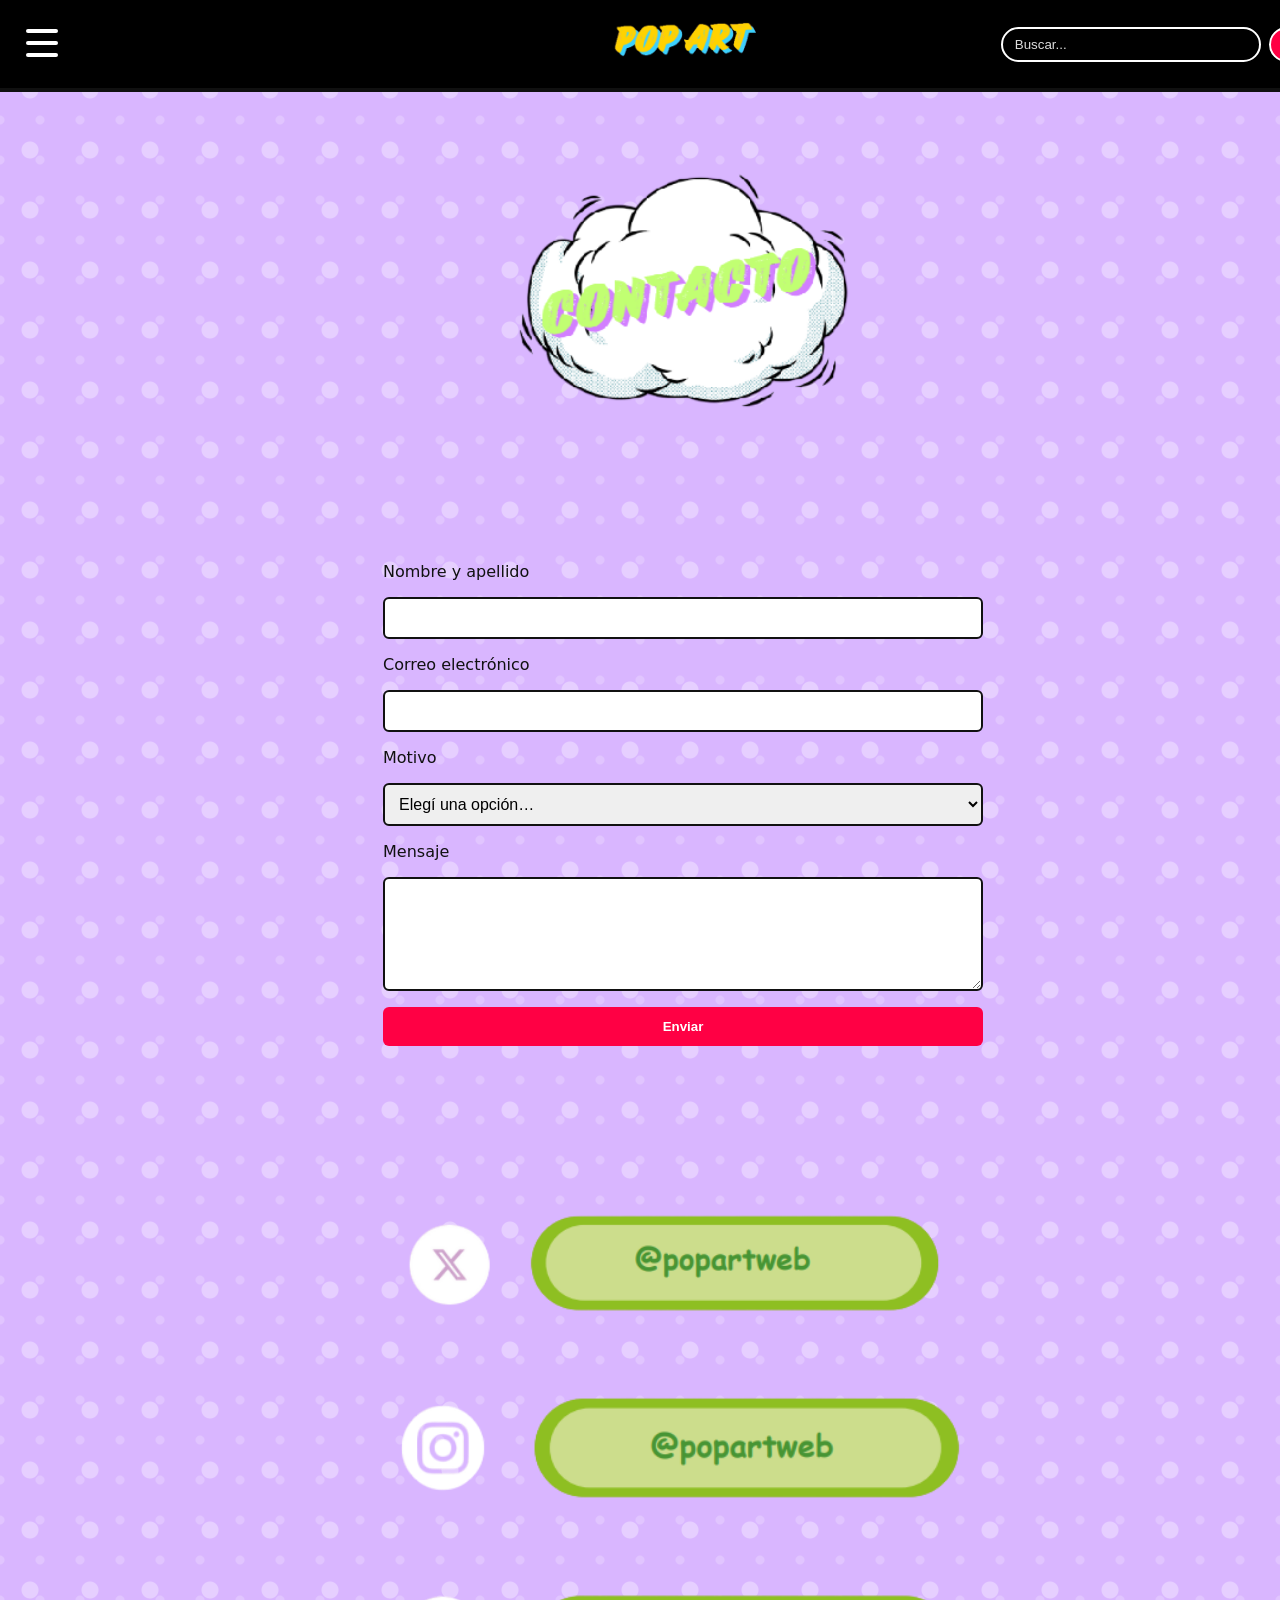
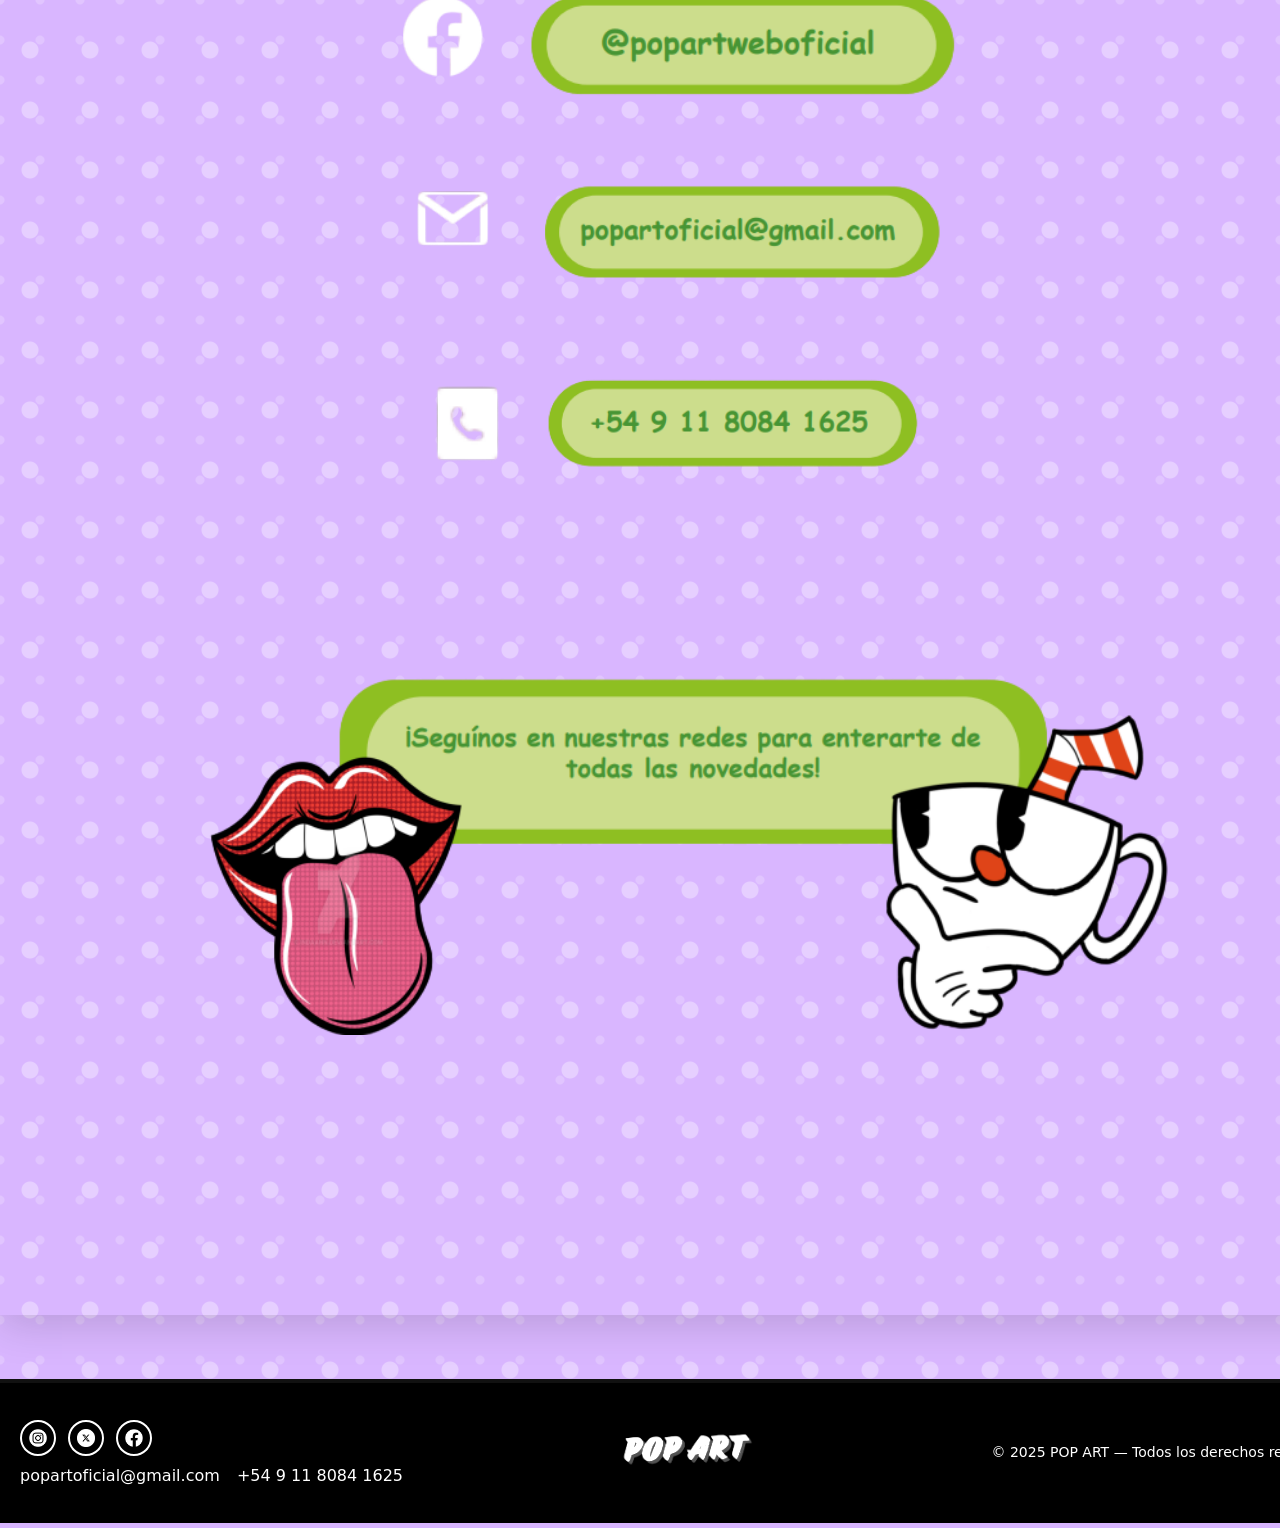
==== popart/pages/contacto.html @ bed6a0d6 "Add files via upload" ====
<!doctype html>
<html lang="es">
<head>
<meta charset="utf-8">
<meta name="viewport" content="width=device-width, initial-scale=1">
<title>POP ART — Contacto</title>
<link rel="stylesheet" href="../css/style.css">
</head>

<body class="page-contacto">

<header class="site-header">
  <div class="header-inner header-grid">
    <button class="hamburger">
      <span></span><span></span><span></span>
    </button>

    <a class="logo" href="../index.html">
      <img src="../img/logo.png" alt="POP ART">
    </a>

    <form class="search">
      <input type="search" placeholder="Buscar...">
      <button>Buscar</button>
    </form>
  </div>
</header>

<div class="stage">
<main>

<section class="contact-cloud">
  <img src="../img/nube5.png" alt="Contacto">
</section>


<form class="contact-form" action="../enviar.php" method="post">

  <label>Nombre y apellido</label>
  <input name="nombre" type="text" required>

  <label>Correo electrónico</label>
  <input name="email" type="email" required>

  <label>Motivo</label>
  <select name="asunto" required>
    <option value="">Elegí una opción…</option>
    <option value="consulta">Consulta general</option>
    <option value="feedback">Sugerencia / feedback</option>
    <option value="tecnico">Reporte técnico</option>
  </select>

  <label>Mensaje</label>
  <textarea name="mensaje" rows="5" required></textarea>

  <button type="submit">Enviar</button>

</form>

<section class="contact-cards">
  <img class="contact-card" src="../img/red1.png">
  <img class="contact-card" src="../img/red2.png">
  <img class="contact-card" src="../img/red3.png">
  <img class="contact-card" src="../img/red4.png">
  <img class="contact-card" src="../img/red5.png">
</section>

<section class="contact-textblock">
  <img src="../img/texto3.png">
</section>

<div class="contact-bottomspacer"></div>

</main>
</div>

<footer class="site-footer">
  <div class="footer-inner">
    <div class="footer-left">
      <ul class="socials">
        <li><a class="btn-social" href="#"><img src="../img/insta.jpg"></a></li>
        <li><a class="btn-social" href="#"><img src="../img/twitter.jpg"></a></li>
        <li><a class="btn-social" href="#"><img src="../img/facebook.jpg"></a></li>
      </ul>
      <div class="contactos">
        <a href="mailto:popartoficial@gmail.com">popartoficial@gmail.com</a>
        <a href="tel:+5491180841625">+54 9 11 8084 1625</a>
      </div>
    </div>

    <div class="footer-center">
      <img class="footer-logo" src="../img/logo-b.png">
    </div>

    <div class="footer-right">
      <p>© 2025 POP ART — Todos los derechos reservados</p>
    </div>
  </div>
</footer>

</body>
</html>
---- popart/css/style.css ----
/* RESET + BASE */
* { box-sizing: border-box; }
html, body { height: 100%; }
body {
  margin: 0;
  font-family: system-ui, -apple-system, Segoe UI, Roboto, Ubuntu, Cantarell, 'Helvetica Neue', Arial, sans-serif;
  color: #111;
  
  background-color: #52ace4;
  background-image:
    radial-gradient(rgba(255,255,255,0.35) 8px, transparent 9px),
    radial-gradient(rgba(255,255,255,0.20) 4px, transparent 5px);
  background-size: 60px 60px, 40px 40px;
  background-position: 0 0, 20px 20px;
}

/* LAYOUT BASE */



.stage {
  width: 1366px;
  min-height: 100vh;
  margin: 0 auto;
  display: flex;
  flex-direction: column;
  box-shadow: 0 10px 40px rgba(0,0,0,0.15);
  background: transparent;
}

/* HEADER */



.site-header {
  background: #000;
  color: #fff;
  border-bottom: 4px solid #111;
  width: 100%;
}
.header-inner {
  width: 1366px;
  margin: 0 auto;
  display: grid;
  grid-template-columns: 1fr auto 1fr; 
  align-items: center;
  height: 88px;
  padding: 0 20px;
}

.hamburger {
  justify-self: start;
  width: 44px; height: 32px;
  display: grid;
  gap: 6px;
  background: transparent;
  border: 0;
  cursor: pointer;
}
.hamburger span {
  display: block;
  height: 4px;
  background: #fff;
  border-radius: 2px;
}

.logo {
  justify-self: center;
  color: #fff;
  text-decoration: none;
  font-weight: 900;
  letter-spacing: 2px;
  font-size: 24px;
}
.logo img { display: block; height: 62px; width: auto; }

.search {
  justify-self: end;
  display: flex;
  gap: 8px;
}
.search input[type="search"] {
  width: 260px;
  padding: 8px 12px;
  border-radius: 999px;
  border: 2px solid #fff;
  background: #000;
  color: #fff;
}
.search input::placeholder { color: #ddd; }
.search button {
  padding: 8px 14px;
  border-radius: 999px;
  border: 2px solid #fff;
  background: #ff0044;
  color: #fff;
  font-weight: 700;
  cursor: pointer;
}
.search button:hover { filter: brightness(1.1); }

/* HOME */



.banner {
  width: 1200px;
  height: 520px; 
  margin: 120px auto 16px; 
  border: 16px solid #ffd400; 
  background: #eee;
  box-shadow: 0 8px 24px rgba(0,0,0,0.2);
}
.banner__image {
  width: 100%;
  height: 100%;
  background-image: url('../img/banner.png'); 
  background-size: cover;
  background-position: center;
  image-rendering: auto;
}

.home-intro {
  max-width: 950px;
  margin: 40px auto;
  text-align: left;

  font-family: Verdana, sans-serif;
  font-size: 18px;
  line-height: 1.6;
  font-weight: bold;

  background: #80ddf5;
  padding: 20px;
  border: 3px solid #000000;
}



.home-grid {
  width: 1200px;
  margin: 0 auto 160px; 
  display: grid;
  gap: 80px;
  padding-top: 165px;
  grid-template-columns: repeat(6, 1fr);
}
.home-grid .card {
  position: relative;
  display: block;
  height: 180px;
  border: 5px solid #111; 
  background-color: #fff;  
  background-repeat: no-repeat;
  background-position: center;
  background-size: cover;
  cursor: pointer;
  transition: transform .15s ease, box-shadow .15s ease;
}
.home-grid .card:hover { transform: translateY(-4px); box-shadow: 0 10px 20px rgba(0,0,0,.1); }

.home-grid .card { grid-column: span 2; } 
.home-grid .card:nth-child(1) { grid-column: 1 / span 2; } 
.home-grid .card:nth-child(2) { grid-column: 3 / span 2; } 
.home-grid .card:nth-child(3) { grid-column: 5 / span 2; } 
.home-grid .card:nth-child(4) { grid-column: 2 / span 2; } 
.home-grid .card:nth-child(5) { grid-column: 4 / span 2; } 

.card--historia  { background-image: url('../img/historia.png'); }
.card--artistas  { background-image: url('../img/artistas.png'); }
.card--galeria   { background-image: url('../img/galeria.png'); }
.card--sobre     { background-image: url('../img/nosotros.png'); }
.card--contacto  { background-image: url('../img/contacto.png'); }

/* FOOTER */



.site-footer {
  width: 100%;
  background: #000;
  color: #fff;
  border-top: 4px solid #111;
  margin-top: 64px; 
}
.footer-inner {
  width: 1366px;
  margin: 0 auto;
  display: grid;
  grid-template-columns: 1fr auto 1fr; 
  align-items: center;
  gap: 24px;
  min-height: 140px; 
  padding: 24px 20px;
}

.socials { list-style: none; display: flex; gap: 12px; padding: 0; margin: 0 0 10px 0; }
.btn-social { width: 36px; height: 36px; display: grid; place-items: center; border: 2px solid #fff; border-radius: 999px; background: #000; }
.btn-social img { display: block; width: 18px; height: 18px; filter: none; } 

.contactos a { display: inline-block; margin-right: 12px; color: #fff; text-decoration: none; border-bottom: 2px solid transparent; }
.contactos a:hover { border-bottom-color: #ffd400; }

.footer-center { display: grid; place-items: center; }
.footer-logo { height: 60px; width: auto; filter: grayscale(1) contrast(1.2) brightness(1.1); }

.footer-right { justify-self: end; text-align: right; font-size: 14px; line-height: 1.4; }
.footer-right a { color: #fff; text-decoration: none; border-bottom: 2px solid transparent; }
.footer-right a:hover { border-bottom-color: #ffd400; }

/* HISTORIA */





body.page-history {
  background-color: #fa5656; 
  background-image:
    radial-gradient(rgba(255,255,255,0.35) 8px, transparent 9px),
    radial-gradient(rgba(255,255,255,0.20) 4px, transparent 5px);
  background-size: 60px 60px, 40px 40px;
  background-position: 0 0, 20px 20px;
}


.history-cloud {
  width: 360px;
  margin: 48px auto 24px;
}
.history-cloud img { display: block; width: 100%; height: auto; }


.history-info {
  width: 1200px;
  margin: 0 auto;
  display: grid;
  grid-template-columns: repeat(12, 1fr);
  gap: 40px 28px; 
}


.info-item {
  background:  #f8e88e;
  border: 8px solid #a18a04;
  padding: 22px 26px;
}
.info-item p {
  margin: 0;
  font-weight: 800;
  line-height: 1.45;
  color: #966915;
  font-size: 18px;
}


.history-info .info-item:nth-child(1) {
  grid-column: 1 / span 7;  
  grid-row: 1 !important;
}

.history-info .info-item:nth-child(2) {
  grid-column: 9 / span 4;  
  grid-row: 1 !important;
}
.history-info .info-item:nth-child(3) {
  grid-column: 1 / span 6;  
  grid-row: 2 !important;
}
.history-info .info-item:nth-child(4) {
  grid-column: 8 / span 5;  
  grid-row: 3 !important;
}


.history-kapow {
  width: 350px;
  margin: 40px auto 90px;
  display: grid;
  place-items: center;
}
.history-kapow img { display: block; width: 100%; height: auto; }


.hidden { display: none !important; }
.center { text-align: center; }





.history-info { gap: 48px 28px; grid-auto-flow: row; }

.history-info .info-item:nth-child(1) { 
  grid-column: 1 / span 7; 
  grid-row: 1 !important; 
}
.history-info .info-item:nth-child(2) { 
  grid-column: 9 / span 4;  
  grid-row: 2 !important; 
}
.history-info .info-item:nth-child(3) { 
  grid-column: 1 / span 6;  
  grid-row: 3 !important; 
}
.history-info .info-item:nth-child(4) { 
  grid-column: 9 / span 4;  
  grid-row: 4 !important; 
}




.history-info .info-item:nth-child(2),
.history-info .info-item:nth-child(4) {
  grid-column: 8 / span 5 !important; 
}


.history-info .info-item p {
  max-width: 38ch;   
}


.history-info .info-item { padding-top: 18px; padding-bottom: 18px; }




.history-info { gap: 48px 28px; grid-auto-flow: row; }


.history-info .info-item:nth-child(1) { grid-column: 2 / span 5 !important; grid-row: 1 !important; }
.history-info .info-item:nth-child(2) { grid-column: 7 / span 5 !important; grid-row: 2 !important; }
.history-info .info-item:nth-child(3) { grid-column: 2 / span 5 !important; grid-row: 3 !important; }
.history-info .info-item:nth-child(4) { grid-column: 7 / span 5 !important; grid-row: 4 !important; }


.history-info .info-item p { max-width: none !important; }

/* ARTISTAS */





body.page-artistas {
  background-color: #7ef58e !important; 
  background-image:
    radial-gradient(rgba(255,255,255,0.35) 8px, transparent 9px),
    radial-gradient(rgba(255,255,255,0.20) 4px, transparent 5px);
  background-size: 60px 60px, 40px 40px;
  background-position: 0 0, 20px 20px;
}


.artists-cloud {
  width: 350px;
  margin: 80px auto 28px;
  display: grid;
  place-items: center;
}
.artists-cloud img { max-width: 560px; width: 100%; height: auto; display: block; }


.artists-grid {
  width: 1200px;
  margin: 0 auto;
  display: grid;
  gap: 36px; 
}
.artist-row {
  display: grid;
  grid-template-columns: 380px 1fr; 
  gap: 40px;
  align-items: start;
}


.artist-portrait {
  width: 340px;
  height: 340px;
  border: 10px solid #176300;
  border-radius: 50%;
  overflow: hidden;
  background: #eee;
  justify-self: start;
  display: grid; place-items: center;
}
.artist-portrait img {
  width: 100% !important;
  height: 100% !important;
  object-fit: cover !important;   
  border-radius: 50% !important;  
  display: block;
}


.artist-info {
  display: grid;
  align-content: start;
  gap: 18px;
  width: 100%;

  justify-items: stretch; 
}

.artist-info img { display: block; height: auto; max-width: 100%; }


.artist-name-img { width: 520px; }  


.artist-card, .artist-aside { display: none !important; }


.artists-bottomspacer { height: 72px; }


.artists-cloud {
  margin: 80px auto 60px !important;  
}

.artists-bottomspacer {
  height: 108px !important;           
}


.artists-grid { gap: 60px !important; }  

.artist-bio-box {
  background: #fdb2de;
  border: 8px solid #e648e6;
  border-radius: 12px;

  padding: 20px 25px;
  width: 100%;
}

.artist-bio-box p {
  margin: 0 0 12px 0;

  color: #c22aa1 !important;
  font-size: 16px !important;
  font-family: Verdana, sans-serif !important;
  line-height: 1.6 !important;
  font-weight: bold !important;
}

.artist-bio-box p:last-child {
  margin-bottom: 0;
}

/* GALERÍA */





body.page-galeria {
  background-color: #f896b7; 
  background-image:
    radial-gradient(rgba(255,255,255,0.35) 8px, transparent 9px),
    radial-gradient(rgba(255,255,255,0.20) 4px, transparent 5px);
  background-size: 60px 60px, 40px 40px;
  background-position: 0 0, 20px 20px;
}


.gallery-topspacer { height: 56px; }
.gallery-bottomspacer { height: 80px; }


.gallery-grid {
  width: 1200px;
  margin: 0 auto;
  display: grid;
  grid-template-columns: repeat(12, 1fr);
  gap: 40px 28px; 
}


.gallery-squares .work-item { 
  
  grid-column: span 5;
}
.gallery-squares .work-item:nth-child(1) { grid-column: 2 / span 5; grid-row: 1; } 
.gallery-squares .work-item:nth-child(2) { grid-column: 7 / span 5; grid-row: 1; } 
.gallery-squares .work-item:nth-child(3) { grid-column: 2 / span 5; grid-row: 2; } 
.gallery-squares .work-item:nth-child(4) { grid-column: 7 / span 5; grid-row: 2; } 


.gallery-squares .work-item img {
  display: block;
  width: 100%;
  height: 100%;
  aspect-ratio: 1 / 1;      
  object-fit: contain;       
}


.gallery-wide .work-item {
  grid-column: 2 / span 10;  
}
.gallery-wide .work-item img {
  display: block;
  width: 100%;
  height: auto;
  aspect-ratio: 16 / 9;      
  object-fit: contain;
}




   


.gallery-cloud {
  width: 1200px;
  margin: 64px auto 28px !important;
  display: flex !important;
  justify-content: center !important;
  align-items: center !important;
  text-align: center;
}
.gallery-cloud img {
  max-width: 560px;
  width: 100%;
  height: auto;
  display: block;
}




.gallery-wide .work-item:nth-child(2) {  
  grid-column: 3 / span 9 !important;    
}
.gallery-wide .work-item:nth-child(3) {  
  grid-column: 2 / span 11 !important;   
}






.history-cloud img,
.artists-cloud img,
.gallery-cloud img {
  width: 350px !important;
  max-width: none !important;
  height: auto !important;
}


.gallery-cloud {
  width: 1200px;
  margin: 64px auto 28px !important;
  display: flex !important;
  justify-content: center !important;
  align-items: center !important;
}


.gallery-wide .work-item:nth-child(2) {        
  grid-column: 3 / span 9 !important;          
  transform: translateX(-8px);                
}


.gallery-wide .work-item:nth-child(3) {        
  grid-column: 2 / span 11 !important;
}





.history-cloud img,
.artists-cloud img,
.gallery-cloud img {
  width: 350px !important;
  max-width: none !important;
  height: auto !important;
}


.gallery-cloud {
  width: 1200px;
  margin: 64px auto 28px !important;
  display: flex !important;
  justify-content: center !important;
  align-items: center !important;
}


.page-galeria .gallery-wide > .work-item {
  grid-column: 2 / span 10 !important; 
  justify-self: stretch !important;
}



.page-galeria .gallery-wide > .work-6 {
  grid-column: 2 / span 9 !important;  
}


.page-galeria .gallery-wide > .work-7 {
  grid-column: 1 / span 11 !important; 
}


.page-galeria .gallery-wide > .work-7 {
  grid-column: 1 / span 12 !important; 
}



body.page-galeria {
  background-color: #f896b7 !important; 
  background-image:
    radial-gradient(rgba(255,255,255,0.35) 8px, transparent 9px),
    radial-gradient(rgba(255,255,255,0.20) 4px, transparent 5px);
  background-size: 60px 60px, 40px 40px;
  background-position: 0 0, 20px 20px;
}


.gallery-cloud {
  width: 1200px;
  margin: 64px auto 28px !important;
  display: flex !important;
  justify-content: center !important;
  align-items: center !important;
}
.gallery-cloud img {
  width: 350px !important;
  max-width: none !important;
  height: auto !important;
  display: block;
}


.gallery-grid {
  width: 1200px;
  margin: 0 auto;
  display: grid;
  grid-template-columns: repeat(12, 1fr);
  gap: 40px 28px; 
}


.gallery-squares .work-item { grid-column: span 5; }
.gallery-squares .work-item:nth-child(1) { grid-column: 2 / span 5; grid-row: 1; }
.gallery-squares .work-item:nth-child(2) { grid-column: 7 / span 5; grid-row: 1; }
.gallery-squares .work-item:nth-child(3) { grid-column: 2 / span 5; grid-row: 2; }
.gallery-squares .work-item:nth-child(4) { grid-column: 7 / span 5; grid-row: 2; }
.gallery-squares .work-item img {
  display: block; width: 100%; height: 100%;
  aspect-ratio: 1 / 1; object-fit: contain;
}


.page-galeria .gallery-wide > .work-item {
  grid-column: 2 / span 10 !important;  
  justify-self: stretch !important;
}
.page-galeria .gallery-wide > .work-item img {
  display: block; width: 100%; height: auto;
  aspect-ratio: 16 / 9; object-fit: contain;
}


.page-galeria .gallery-wide > .work-6 {
  grid-column: 2 / span 10 !important;    
}
.page-galeria .gallery-wide > .work-7 {
  grid-column: 1 / span 12 !important;   
}




:root {
  --sobre-azul: #4c6dff; 
}

.lightbox {
  position: fixed;
  top: 0;
  left: 0;
  width: 100%;
  height: 100%;
  background: rgba(0,0,0,0.85);
  display: none;
  justify-content: center;
  align-items: center;
  z-index: 9999;
}

.lightbox img {
  max-width: 80%;
  max-height: 80%;
  box-shadow: 0 0 30px rgba(0,0,0,0.5);
  border-radius: 10px;
  transform: scale(1);
  transition: transform 0.2s ease;
}


.work-item img {
  cursor: pointer;
}

/* SOBRE NOSOTROS */



body.page-sobre {
  background-color: var(--sobre-azul) !important;
  background-image:
    radial-gradient(rgba(255,255,255,0.35) 8px, transparent 9px),
    radial-gradient(rgba(255,255,255,0.20) 4px, transparent 5px);
  background-size: 60px 60px, 40px 40px;
  background-position: 0 0, 20px 20px;
}


.about-cloud {
  width: 1200px;
  margin: 64px auto 36px;         
  display: grid;
  place-items: center;
}
.about-cloud img {
  width: 350px !important;
  max-width: none !important;
  height: auto !important;
  display: block;
}


.about-blocks {
  width: 1200px;
  margin: 0 auto;
  display: grid;
  gap: 48px;                       
  justify-items: center;           
}


.about-text {
  display: block;
  width: 100%;
  height: auto;
  max-width: 1000px;               
}


.about-bottomspacer { height: 96px; }




:root { --contacto-lila: #d9b6ff; }  




/* CONTACTO */



body.page-contacto {
  background-color: var(--contacto-lila) !important;
  background-image:
    radial-gradient(rgba(255,255,255,0.35) 8px, transparent 9px),
    radial-gradient(rgba(255,255,255,0.20) 4px, transparent 5px);
  background-size: 60px 60px, 40px 40px;
  background-position: 0 0, 20px 20px;
}


.contact-cloud {
  width: 1200px;
  margin: 80px auto 36px;    
  display: grid;
  place-items: center;
}
.contact-cloud img {
  width: 350px !important;
  max-width: none !important;
  height: auto !important;
  display: block;
}


.contact-cards {
  width: 1200px;
  margin: 0 auto 48px;       
  display: grid;
  grid-template-columns: repeat(5, 1fr);
  gap: 20px;
  align-items: start;
}
.contact-card {
  display: block;
  width: 100%;
  height: auto;
  
}


.contact-textblock {
  width: 1200px;
  margin: 0 auto;
  display: grid;
  place-items: center;
}
.contact-textblock img {
  display: block;
  width: 100%;
  height: auto;
  max-width: 1000px;         
}


.contact-bottomspacer { height: 96px; }


.page-contacto .contact-cards {
  width: 600px;
  margin: 0 auto 56px;      
  display: grid;
  grid-template-columns: 1fr; 
  gap: 40px;                  
  align-items: start;
}

.page-contacto .contact-card {
  display: block;
  width: 100%;
  height: auto;
  max-width: 1100px;         
  justify-self: center;      
  
}


.page-contacto .contact-bottomspacer { height: 110px; }

.contact-form{
  width:100%;max-width:600px;margin:40px auto;display:grid;gap:16px
}
.contact-form input,.contact-form textarea,.contact-form select{
  padding:10px;border:2px solid #111;border-radius:6px;font-size:16px
}
.contact-form button{
  padding:12px 20px;font-weight:700;background:#ff0044;color:#fff;border:0;border-radius:6px;cursor:pointer
}
.contact-form button:hover{filter:brightness(1.1)}

.page-contacto main {
  display: flex;
  flex-direction: column;
  gap: 90px; 
  padding-bottom: 80px;
}


.contact-cloud {
  margin-bottom: 20px; 
}


.contact-cards {
  margin-top: 20px;
  margin-bottom: 60px;
}


.contact-textblock {
  margin-top: 20px;
}


.contact-form {
  margin-top: 40px !important;
  margin-bottom: 60px;
}


.contact-card {
  transition: transform 0.2s ease;
}

.contact-card:hover {
  transform: translateY(-4px);
}
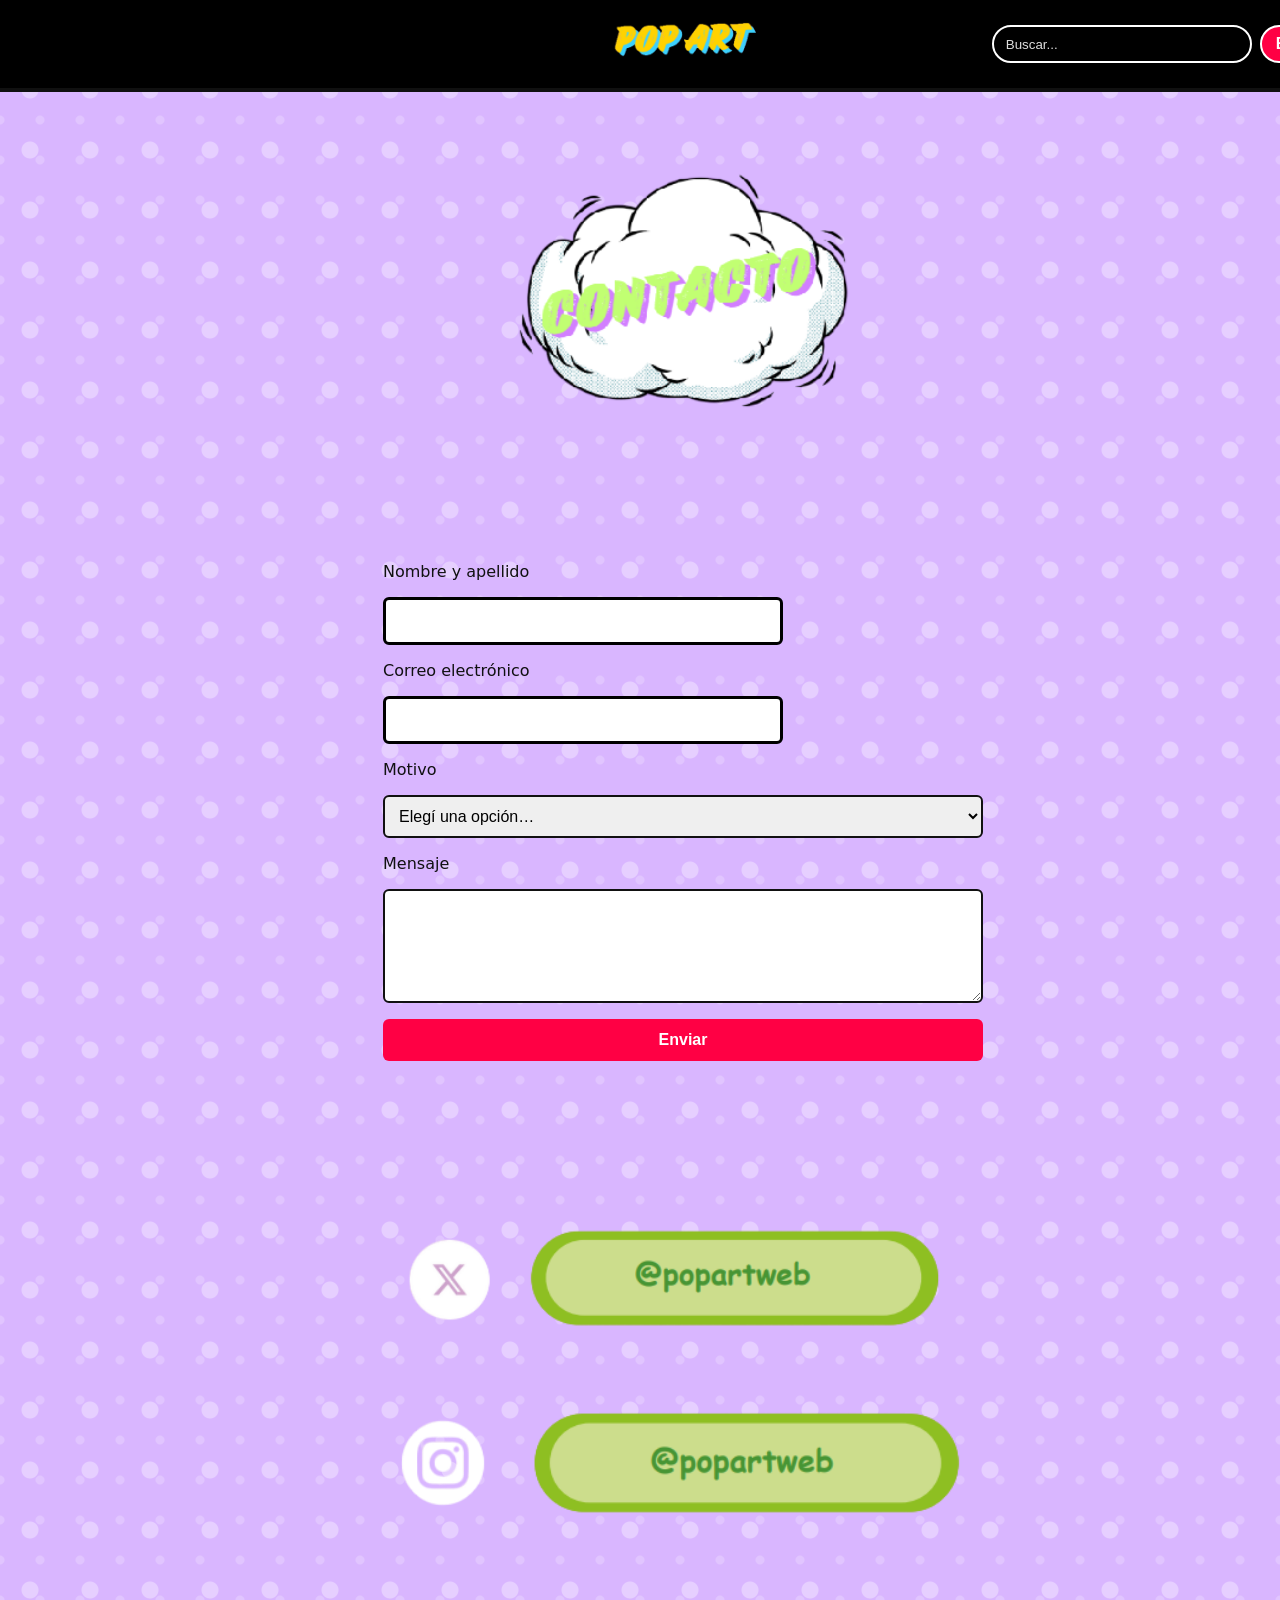
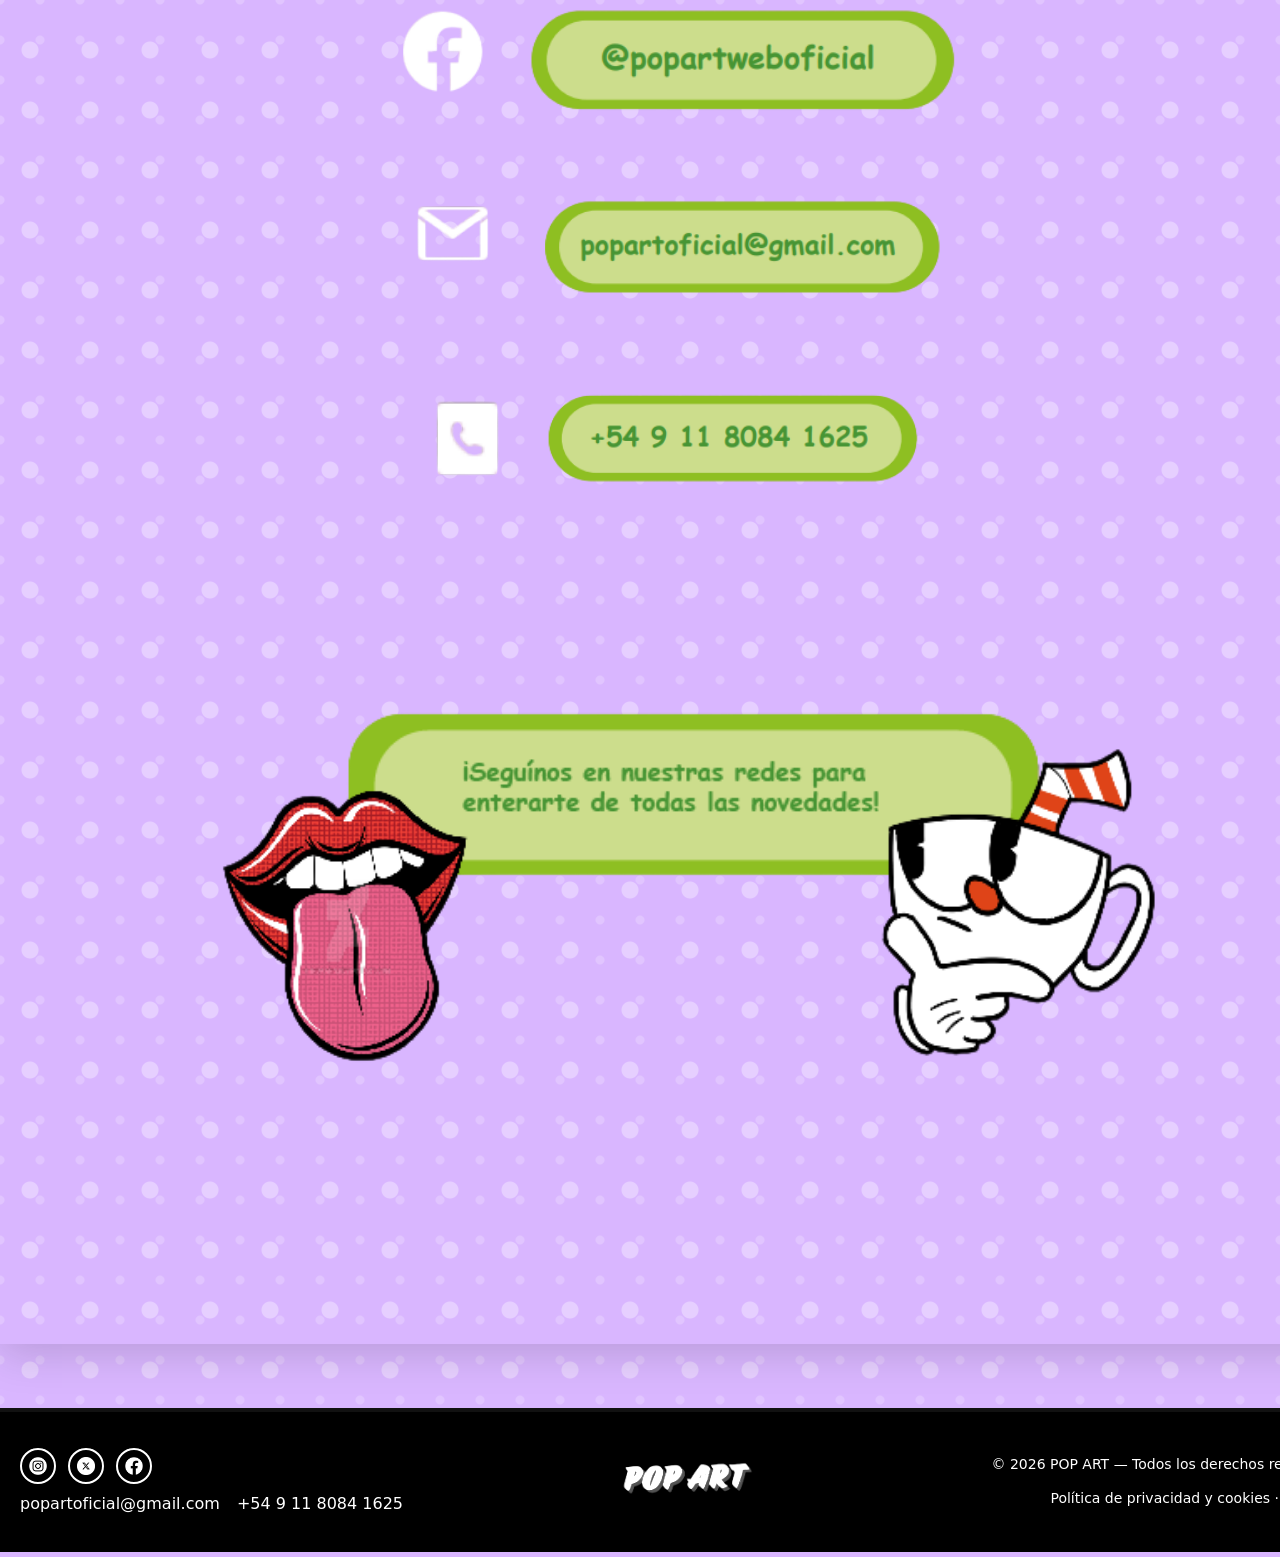
==== commit 4e201bfa: "Add files via upload" ====
--- a/popart/pages/contacto.html
+++ b/popart/pages/contacto.html
@@ -11,18 +11,15 @@
 
 <header class="site-header">
   <div class="header-inner header-grid">
-    <button class="hamburger">
-      <span></span><span></span><span></span>
-    </button>
 
-    <a class="logo" href="../index.html">
+    <a class="logo" href="../index.php">
       <img src="../img/logo.png" alt="POP ART">
     </a>
 
-    <form class="search">
-      <input type="search" placeholder="Buscar...">
-      <button>Buscar</button>
-    </form>
+   <form class="search" action="../resultados_buscar.php" method="post" role="search">
+  <input type="search" name="buscar" placeholder="Buscar..." aria-label="Buscar">
+  <button type="submit">Buscar</button>
+</form>
   </div>
 </header>
 
@@ -93,8 +90,9 @@
     </div>
 
     <div class="footer-right">
-      <p>© 2025 POP ART — Todos los derechos reservados</p>
-    </div>
+          <p>© 2026 POP ART — Todos los derechos reservados</p>
+          <p><a href="politica-privacidad.html">Política de privacidad y cookies</a> · <a href="terminos.html">Términos</a></p>
+        </div>
   </div>
 </footer>
 
--- a/popart/css/style.css
+++ b/popart/css/style.css
@@ -1,4 +1,3 @@
-/* RESET + BASE */
 * { box-sizing: border-box; }
 html, body { height: 100%; }
 body {
@@ -41,27 +40,30 @@
 .header-inner {
   width: 1366px;
   margin: 0 auto;
-  display: grid;
-  grid-template-columns: 1fr auto 1fr; 
+  display: flex;
   align-items: center;
+  justify-content: center;
+  position: relative;
   height: 88px;
   padding: 0 20px;
 }
 
-.hamburger {
-  justify-self: start;
-  width: 44px; height: 32px;
-  display: grid;
-  gap: 6px;
-  background: transparent;
-  border: 0;
-  cursor: pointer;
-}
-.hamburger span {
-  display: block;
-  height: 4px;
-  background: #fff;
-  border-radius: 2px;
+.header-actions{
+  position: absolute;
+  left: 20px;
+}
+
+.btn-login{
+  background: black;
+  color: white;
+  padding: 10px 18px;
+  border-radius: 8px;
+  text-decoration: none;
+  font-weight: 600;
+}
+
+.btn-login:hover{
+  background: #333;
 }
 
 .logo {
@@ -72,6 +74,11 @@
   letter-spacing: 2px;
   font-size: 24px;
 }
+.search {
+  position: absolute;
+  right: 20px;
+}
+
 .logo img { display: block; height: 62px; width: auto; }
 
 .search {
@@ -899,4 +906,124 @@
 
 .contact-card:hover {
   transform: translateY(-4px);
+}
+
+/* LOGIN */
+
+input[type="text"],
+input[type="email"],
+input[type="password"]{
+    width:100%;
+    max-width:400px;
+    padding:12px;
+    border:3px solid #000;
+    font-size:16px;
+    box-sizing:border-box;
+}
+
+button{
+    padding:12px 20px;
+    border:3px solid #000;
+    cursor:pointer;
+    font-weight:bold;
+    font-size:16px;
+}
+
+.usuario-logueado{
+  background: black;
+  color: white;
+  padding: 10px 18px;
+  border-radius: 8px;
+  text-decoration: none;
+  font-weight: 600;
+  margin-right: 12px;
+  display: inline-block;
+}
+
+.usuario-logueado:hover{
+  background: #333;
+}
+
+/* CATALOGO */
+
+body.page-catalogo{
+  background-color:#ffd95a;
+  background-image:
+    radial-gradient(rgba(255,255,255,0.35) 8px, transparent 9px),
+    radial-gradient(rgba(255,255,255,0.20) 4px, transparent 5px);
+  background-size:60px 60px,40px 40px;
+  background-position:0 0,20px 20px;
+}
+
+.catalogo-cloud{
+  width:1200px;
+  margin:64px auto 28px;
+  display:flex;
+  justify-content:center;
+}
+
+.catalogo-cloud img{
+  width:350px;
+  height:auto;
+}
+
+.catalogo-bienvenida{
+  width:1200px;
+  margin:0 auto 50px;
+  text-align:center;
+}
+
+.catalogo-bienvenida h2{
+  display:inline-block;
+  background:white;
+  border:4px solid black;
+  padding:15px 30px;
+}
+
+.catalogo-grid{
+  width:1000px;
+  margin:0 auto;
+  display:grid;
+  grid-template-columns:repeat(2,1fr);
+  gap:50px;
+}
+
+.producto{
+  background:white;
+  border:5px solid black;
+  padding:15px;
+  text-align:center;
+}
+
+.producto img{
+  width:100%;
+  height:350px;
+  object-fit:cover;
+  border:4px solid black;
+  cursor:pointer;
+}
+
+.producto h3{
+  margin-top:15px;
+  font-size:24px;
+}
+
+.rojo{
+  box-shadow:12px 12px 0 #ff3131;
+}
+
+.amarillo{
+  box-shadow:12px 12px 0 #d01af5;
+}
+
+.azul{
+  box-shadow:12px 12px 0 #0099ff;
+}
+
+.verde{
+  box-shadow:12px 12px 0 #27c93f;
+}
+
+.catalogo-bottomspacer{
+  height:100px;
 }
